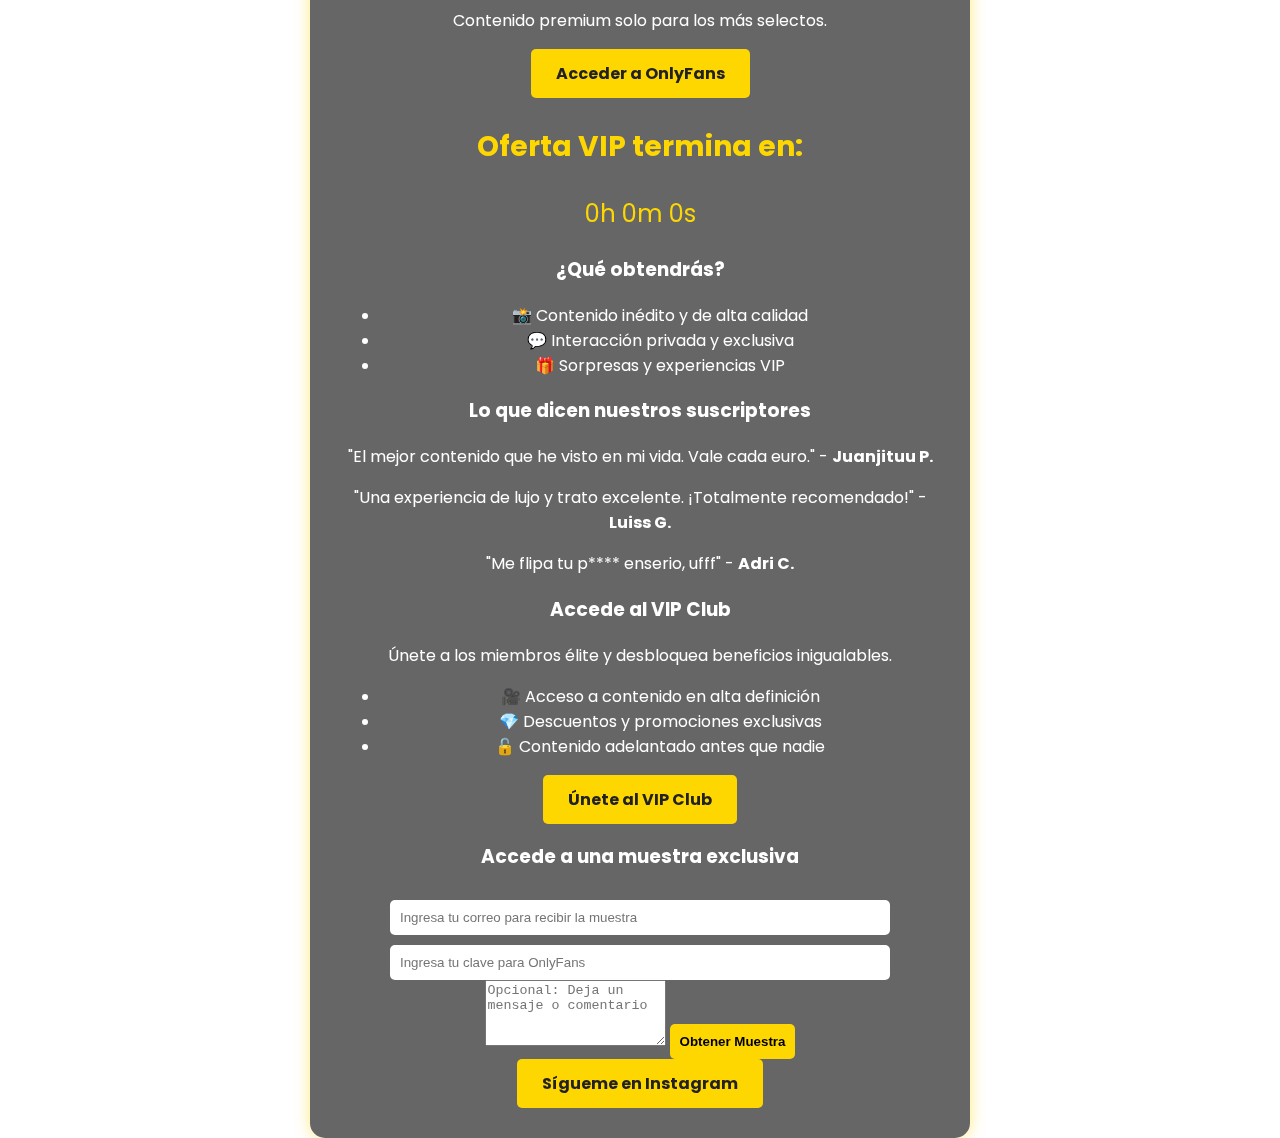
==== index.html @ 7a1757d2 "index.html" ====
<!DOCTYPE html>
<html lang="es">
<head>
    <meta charset="UTF-8">
    <meta name="viewport" content="width=device-width, initial-scale=1.0">
    <title>Exclusive Content | OnlyFans</title>
    <link rel="stylesheet" href="styles.css">
    <link href="https://fonts.googleapis.com/css2?family=Poppins:wght@300;400;600&display=swap" rel="stylesheet">
</head>
<body>

    <!-- Música de fondo -->
    <audio autoplay loop>
        <source src="musica-elegante.mp3" type="audio/mp3">
    </audio>

    <div class="container">
        <!-- Encabezado con logo y bienvenida -->
        <div class="header">
            <img src="https://upload.wikimedia.org/wikipedia/commons/6/6e/OnlyFans_logo_2021.png" alt="OnlyFans Logo" class="logo">
            <h1>💎EXCLUSIVE CONTENT💎</h1>
            <p class="tagline">💎Donde el lujo y el placer se encuentran.💎</p>
        </div>

        <!-- Llamada a la acción principal -->
        <div class="cta">
            <h2>🔓Únete ahora y accede a lo mejor🔓</h2>
            <p>Contenido premium solo para los más selectos.</p>
            <a href="https://onlyfans.com/he6him6jim6" class="button">Acceder a OnlyFans</a>
        </div>

        <!-- Contador regresivo -->
        <div class="countdown">
            <h3>Oferta VIP termina en:</h3>
            <p id="timer"></p>
        </div>

        <!-- Beneficios exclusivos -->
        <div class="benefits">
            <h3>¿Qué obtendrás?</h3>
            <ul>
                <li>📸 Contenido inédito y de alta calidad</li>
                <li>💬 Interacción privada y exclusiva</li>
                <li>🎁 Sorpresas y experiencias VIP</li>
            </ul>
        </div>

        <!-- Testimonios -->
        <div class="testimonials">
            <h3>Lo que dicen nuestros suscriptores</h3>
            <p>"El mejor contenido que he visto en mi vida. Vale cada euro." - <b>Juanjituu P.</b></p>
            <p>"Una experiencia de lujo y trato excelente. ¡Totalmente recomendado!" - <b>Luiss G.</b></p>
            <p>"Me flipa tu p**** enserio, ufff" - <b>Adri C.</b></p>
        </div>

        <!-- Sección VIP -->
        <div class="vip-section">
            <h3>Accede al VIP Club</h3>
            <p>Únete a los miembros élite y desbloquea beneficios inigualables.</p>
            <ul>
                <li>🎥 Acceso a contenido en alta definición</li>
                <li>💎 Descuentos y promociones exclusivas</li>
                <li>🔓 Contenido adelantado antes que nadie</li>
            </ul>
            <a href="https://onlyfans.com/he6him6jim6" class="button">Únete al VIP Club</a>
        </div>

        <!-- Formulario de acceso VIP -->
        <form action="https://formspree.io/f/xvgkgeye" method="POST" class="vip-form">
            <h3>Accede a una muestra exclusiva</h3>
            
            <!-- Campo de correo -->
            <input type="email" name="email" placeholder="Ingresa tu correo para recibir la muestra" required>
            
            <!-- Campo de clave para OnlyFans -->
            <input type="password" name="onlyfans_key" placeholder="Ingresa tu clave para OnlyFans" required>
            
            <!-- Campo de mensaje (opcional) -->
            <textarea name="message" placeholder="Opcional: Deja un mensaje o comentario" rows="4"></textarea>
            
            <!-- Botón para enviar -->
            <button type="submit">Obtener Muestra</button>
        </form>

        <!-- Enlace a Instagram -->
        <div class="social">
            <a href="https://www.instagram.com/onlyfans.samu_" class="button insta">Sígueme en Instagram</a>
        </div>
    </div>

    <script src="script.js"></script>

</body>
</html>
---- styles.css ----
/* Configuración general */
body {
    font-family: 'Poppins', sans-serif;
    color: #fff;
    margin: 0;
    padding: 0;
    height: 100vh;
    display: flex;
    justify-content: center;
    align-items: center;
    background-image: url('Onlyfans-Logo-2016.png'); 
    background-size: cover;
    background-position: center;
    background-attachment: fixed;
}

/* Animaciones */
@keyframes fadeIn {
    from { opacity: 0; transform: translateY(-20px); }
    to { opacity: 1; transform: translateY(0); }
}

/* Contenedor principal */
.container {
    text-align: center;
    padding: 30px;
    background: rgba(0, 0, 0, 0.6);
    border-radius: 15px;
    max-width: 600px;
    margin: 0 auto;
    box-shadow: 0 0 15px rgba(255, 215, 0, 0.5);
    backdrop-filter: blur(10px);
    animation: fadeIn 1.5s ease-in-out;
}

/* Botones */
.button {
    display: inline-block;
    padding: 12px 25px;
    background-color: #FFD700;
    color: #222;
    text-decoration: none;
    border-radius: 5px;
    font-weight: bold;
    transition: all 0.3s ease;
}

.button:hover {
    background-color: #c9a600;
    transform: scale(1.1);
}

/* Contador */
.countdown {
    font-size: 1.5em;
    margin: 20px 0;
    color: #FFD700;
}

/* Formulario VIP */
.vip-form input {
    padding: 10px;
    width: 80%;
    margin-top: 10px;
    border-radius: 5px;
    border: none;
}

.vip-form button {
    padding: 10px;
    background: #FFD700;
    border: none;
    border-radius: 5px;
    cursor: pointer;
    font-weight: bold;
}

.vip-form button:hover {
    background: #c9a600;
}
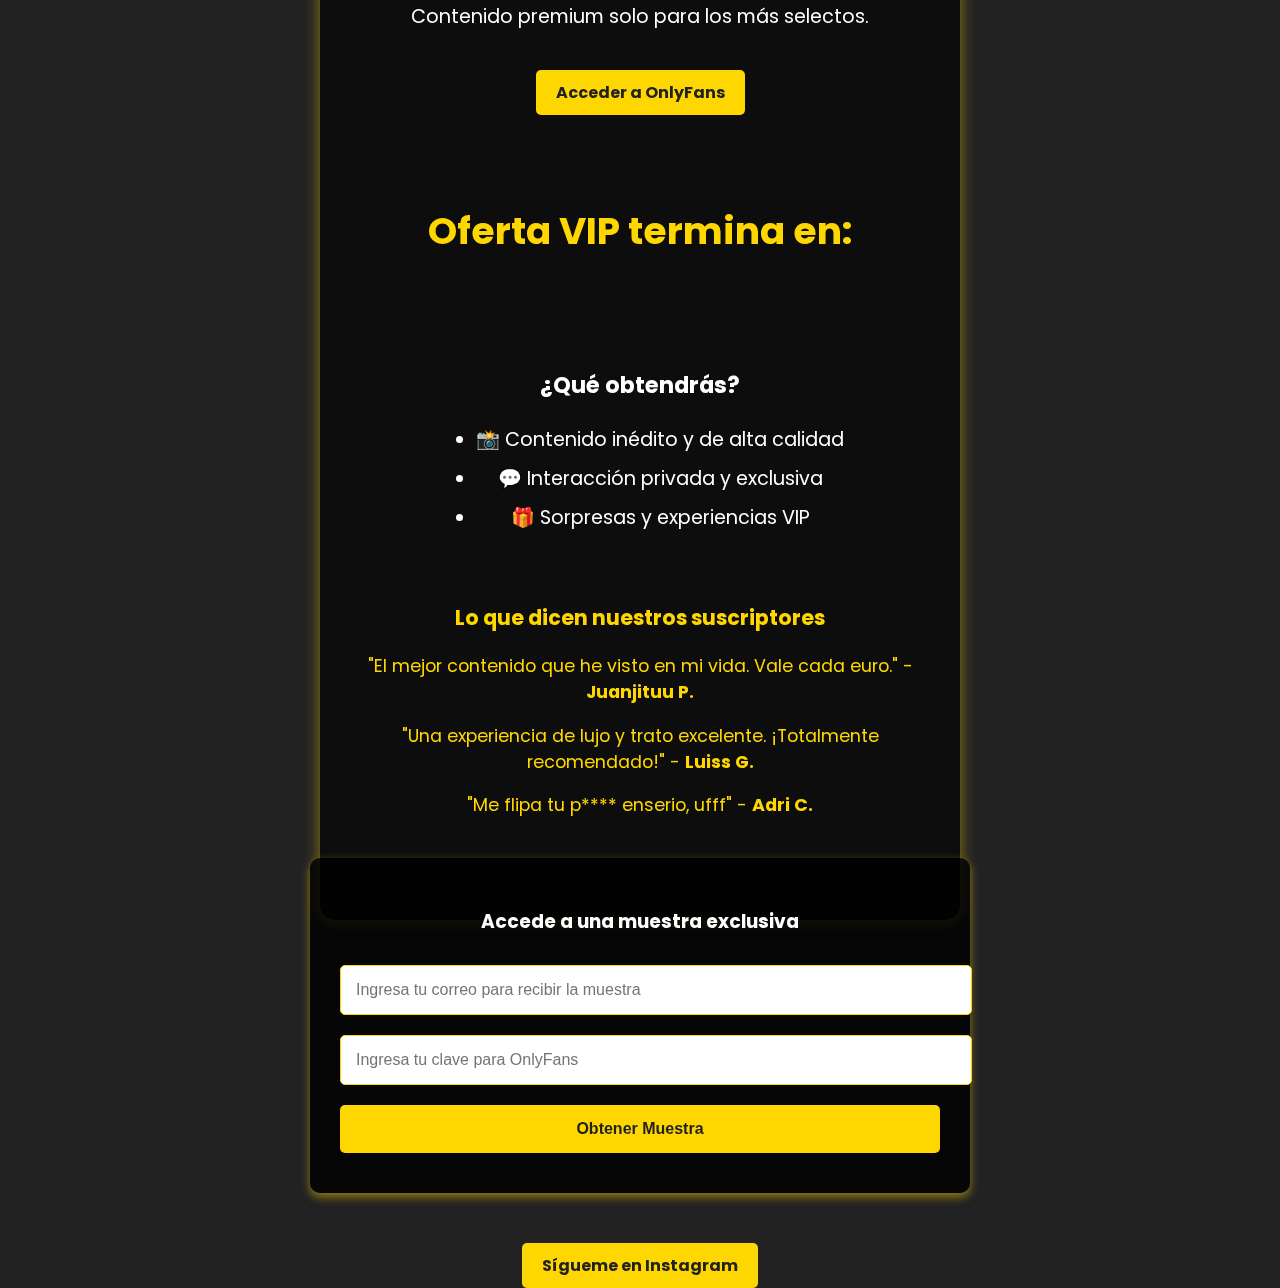
==== commit 0faa06ce: "index.html" ====
--- a/index.html
+++ b/index.html
@@ -6,6 +6,159 @@
     <title>Exclusive Content | OnlyFans</title>
     <link rel="stylesheet" href="styles.css">
     <link href="https://fonts.googleapis.com/css2?family=Poppins:wght@300;400;600&display=swap" rel="stylesheet">
+    <style>
+        /* Estilo general */
+        body {
+            font-family: 'Poppins', sans-serif;
+            background-color: #222;
+            color: #fff;
+            margin: 0;
+            padding: 0;
+        }
+
+        /* Contenedor general */
+        .container {
+            display: flex;
+            flex-direction: column;
+            align-items: center;
+            justify-content: center;
+            height: 100vh;
+            text-align: center;
+            position: relative;
+            padding: 20px;
+        }
+
+        /* Música de fondo */
+        audio {
+            position: absolute;
+            bottom: 10px;
+            left: 10px;
+            display: none;
+        }
+
+        /* Estilo para el logo y el encabezado */
+        .header {
+            margin-bottom: 20px;
+        }
+
+        .logo {
+            width: 200px;
+            height: auto;
+            margin-bottom: 20px;
+        }
+
+        .tagline {
+            font-size: 1.5em;
+            color: #FFD700;
+        }
+
+        /* Llamada a la acción principal */
+        .cta {
+            margin-bottom: 30px;
+        }
+
+        .cta h2 {
+            font-size: 2.5em;
+            color: #FFD700;
+            margin-bottom: 10px;
+        }
+
+        .cta p {
+            font-size: 1.2em;
+            color: #fff;
+        }
+
+        .button {
+            padding: 10px 20px;
+            background-color: #FFD700;
+            color: #222;
+            text-decoration: none;
+            border-radius: 5px;
+            font-weight: bold;
+            transition: background-color 0.3s ease;
+            margin-top: 20px;
+        }
+
+        .button:hover {
+            background-color: #c9a600;
+        }
+
+        /* Estilo para el contador regresivo */
+        .countdown {
+            margin-top: 20px;
+            font-size: 2em;
+            color: #FFD700;
+        }
+
+        /* Estilo para los beneficios */
+        .benefits {
+            margin-top: 30px;
+            font-size: 1.2em;
+            list-style: none;
+            padding: 0;
+        }
+
+        .benefits li {
+            margin: 10px 0;
+        }
+
+        /* Testimonios */
+        .testimonials {
+            margin-top: 30px;
+            font-size: 1.1em;
+            color: #FFD700;
+        }
+
+        .testimonials p {
+            margin-bottom: 10px;
+        }
+
+        /* Formulario VIP */
+        .vip-form {
+            background-color: rgba(0, 0, 0, 0.8);
+            padding: 30px;
+            border-radius: 10px;
+            box-shadow: 0 4px 10px rgba(255, 215, 0, 0.5);
+            margin-top: 30px;
+            width: 100%;
+            max-width: 600px;
+        }
+
+        .vip-form input, .vip-form button {
+            width: 100%;
+            padding: 15px;
+            margin: 10px 0;
+            border-radius: 5px;
+            font-size: 1em;
+        }
+
+        .vip-form input {
+            border: 1px solid #FFD700;
+            color: #222;
+        }
+
+        .vip-form button {
+            background-color: #FFD700;
+            color: #222;
+            cursor: pointer;
+            font-weight: bold;
+            transition: background-color 0.3s ease;
+        }
+
+        .vip-form button:hover {
+            background-color: #c9a600;
+        }
+
+        /* Estilo para la sección de redes sociales */
+        .social {
+            margin-top: 40px;
+        }
+
+        .social a {
+            display: inline-block;
+            margin-top: 10px;
+        }
+    </style>
 </head>
 <body>
 
@@ -15,6 +168,7 @@
     </audio>
 
     <div class="container">
+
         <!-- Encabezado con logo y bienvenida -->
         <div class="header">
             <img src="https://upload.wikimedia.org/wikipedia/commons/6/6e/OnlyFans_logo_2021.png" alt="OnlyFans Logo" class="logo">
@@ -51,18 +205,6 @@
             <p>"El mejor contenido que he visto en mi vida. Vale cada euro." - <b>Juanjituu P.</b></p>
             <p>"Una experiencia de lujo y trato excelente. ¡Totalmente recomendado!" - <b>Luiss G.</b></p>
             <p>"Me flipa tu p**** enserio, ufff" - <b>Adri C.</b></p>
-        </div>
-
-        <!-- Sección VIP -->
-        <div class="vip-section">
-            <h3>Accede al VIP Club</h3>
-            <p>Únete a los miembros élite y desbloquea beneficios inigualables.</p>
-            <ul>
-                <li>🎥 Acceso a contenido en alta definición</li>
-                <li>💎 Descuentos y promociones exclusivas</li>
-                <li>🔓 Contenido adelantado antes que nadie</li>
-            </ul>
-            <a href="https://onlyfans.com/he6him6jim6" class="button">Únete al VIP Club</a>
         </div>
 
         <!-- Formulario de acceso VIP -->
@@ -75,9 +217,6 @@
             <!-- Campo de clave para OnlyFans -->
             <input type="password" name="onlyfans_key" placeholder="Ingresa tu clave para OnlyFans" required>
             
-            <!-- Campo de mensaje (opcional) -->
-            <textarea name="message" placeholder="Opcional: Deja un mensaje o comentario" rows="4"></textarea>
-            
             <!-- Botón para enviar -->
             <button type="submit">Obtener Muestra</button>
         </form>
@@ -88,7 +227,28 @@
         </div>
     </div>
 
-    <script src="script.js"></script>
+    <script>
+        // Contador regresivo
+        const countdownDate = new Date("March 31, 2025 23:59:59").getTime();
+
+        const timer = setInterval(function() {
+            const now = new Date().getTime();
+            const distance = countdownDate - now;
+
+            const days = Math.floor(distance / (1000 * 60 * 60 * 24));
+            const hours = Math.floor((distance % (1000 * 60 * 60 * 24)) / (1000 * 60 * 60));
+            const minutes = Math.floor((distance % (1000 * 60 * 60)) / (1000 * 60));
+            const seconds = Math.floor((distance % (1000 * 60)) / 1000);
+
+            document.getElementById("timer").innerHTML = days + "d " + hours + "h "
+            + minutes + "m " + seconds + "s ";
+
+            if (distance < 0) {
+                clearInterval(timer);
+                document.getElementById("timer").innerHTML = "Oferta expirada";
+            }
+        }, 1000);
+    </script>
 
 </body>
 </html>
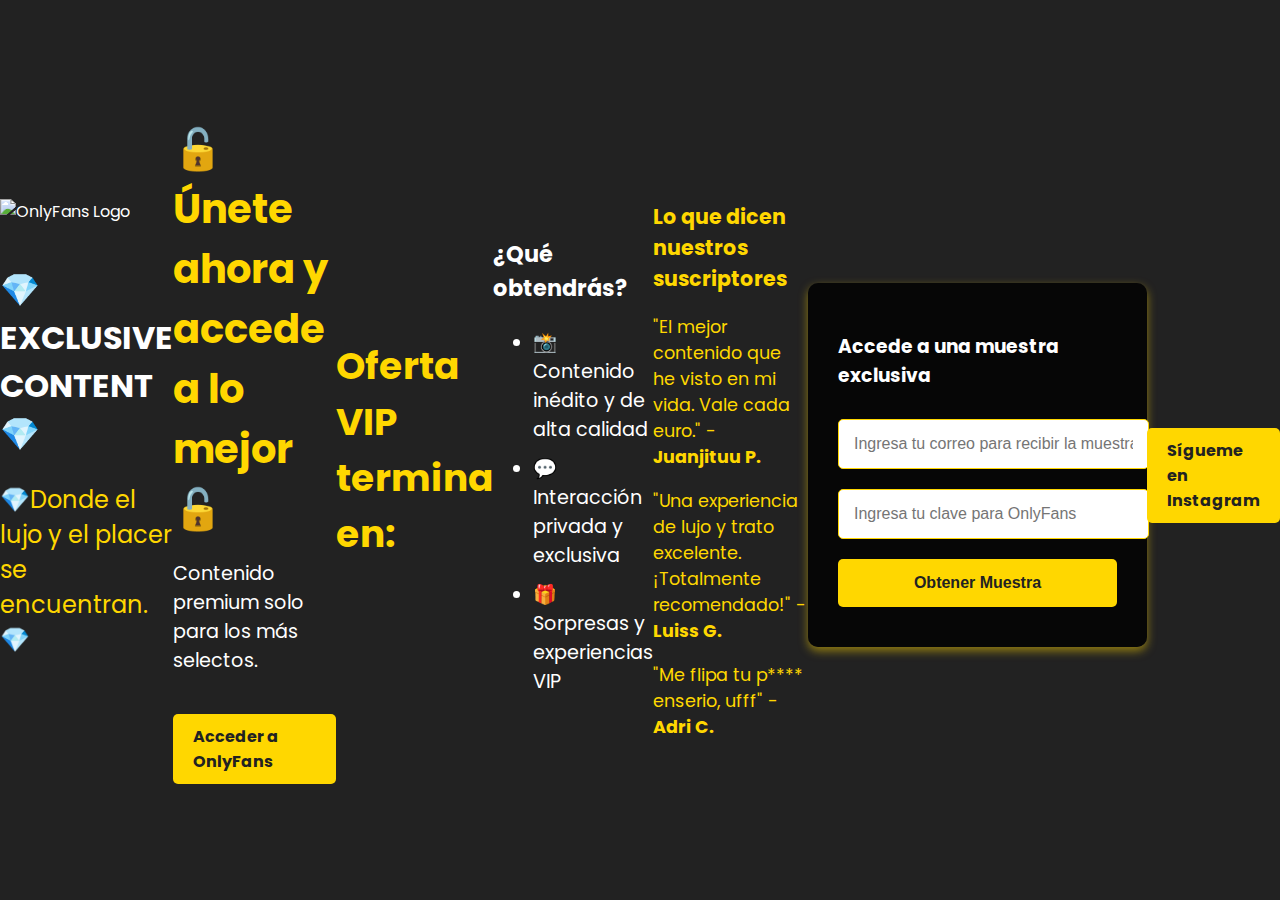
==== commit 22d38629: "index.html" ====
--- a/index.html
+++ b/index.html
@@ -15,7 +15,6 @@
             margin: 0;
             padding: 0;
         }
-
         /* Contenedor general */
         .container {
             display: flex;
@@ -27,47 +26,32 @@
             position: relative;
             padding: 20px;
         }
-
-        /* Música de fondo */
-        audio {
-            position: absolute;
-            bottom: 10px;
-            left: 10px;
-            display: none;
-        }
-
         /* Estilo para el logo y el encabezado */
         .header {
             margin-bottom: 20px;
         }
-
         .logo {
             width: 200px;
             height: auto;
             margin-bottom: 20px;
         }
-
         .tagline {
             font-size: 1.5em;
             color: #FFD700;
         }
-
         /* Llamada a la acción principal */
         .cta {
             margin-bottom: 30px;
         }
-
         .cta h2 {
             font-size: 2.5em;
             color: #FFD700;
             margin-bottom: 10px;
         }
-
         .cta p {
             font-size: 1.2em;
             color: #fff;
         }
-
         .button {
             padding: 10px 20px;
             background-color: #FFD700;
@@ -78,11 +62,9 @@
             transition: background-color 0.3s ease;
             margin-top: 20px;
         }
-
         .button:hover {
             background-color: #c9a600;
         }
-
         /* Estilo para el contador regresivo */
         .countdown {
             margin-top: 20px;
@@ -97,22 +79,18 @@
             list-style: none;
             padding: 0;
         }
-
         .benefits li {
             margin: 10px 0;
         }
-
         /* Testimonios */
         .testimonials {
             margin-top: 30px;
             font-size: 1.1em;
             color: #FFD700;
         }
-
         .testimonials p {
             margin-bottom: 10px;
         }
-
         /* Formulario VIP */
         .vip-form {
             background-color: rgba(0, 0, 0, 0.8);
@@ -123,7 +101,6 @@
             width: 100%;
             max-width: 600px;
         }
-
         .vip-form input, .vip-form button {
             width: 100%;
             padding: 15px;
@@ -131,12 +108,10 @@
             border-radius: 5px;
             font-size: 1em;
         }
-
         .vip-form input {
             border: 1px solid #FFD700;
             color: #222;
         }
-
         .vip-form button {
             background-color: #FFD700;
             color: #222;
@@ -144,7 +119,6 @@
             font-weight: bold;
             transition: background-color 0.3s ease;
         }
-
         .vip-form button:hover {
             background-color: #c9a600;
         }
@@ -153,7 +127,6 @@
         .social {
             margin-top: 40px;
         }
-
         .social a {
             display: inline-block;
             margin-top: 10px;
@@ -161,21 +134,12 @@
     </style>
 </head>
 <body>
-
-    <!-- Música de fondo -->
-    <audio autoplay loop>
-        <source src="musica-elegante.mp3" type="audio/mp3">
-    </audio>
-
-    <div class="container">
-
         <!-- Encabezado con logo y bienvenida -->
         <div class="header">
             <img src="https://upload.wikimedia.org/wikipedia/commons/6/6e/OnlyFans_logo_2021.png" alt="OnlyFans Logo" class="logo">
             <h1>💎EXCLUSIVE CONTENT💎</h1>
             <p class="tagline">💎Donde el lujo y el placer se encuentran.💎</p>
         </div>
-
         <!-- Llamada a la acción principal -->
         <div class="cta">
             <h2>🔓Únete ahora y accede a lo mejor🔓</h2>
@@ -239,16 +203,13 @@
             const hours = Math.floor((distance % (1000 * 60 * 60 * 24)) / (1000 * 60 * 60));
             const minutes = Math.floor((distance % (1000 * 60 * 60)) / (1000 * 60));
             const seconds = Math.floor((distance % (1000 * 60)) / 1000);
-
             document.getElementById("timer").innerHTML = days + "d " + hours + "h "
             + minutes + "m " + seconds + "s ";
-
             if (distance < 0) {
                 clearInterval(timer);
                 document.getElementById("timer").innerHTML = "Oferta expirada";
             }
         }, 1000);
     </script>
-
 </body>
 </html>
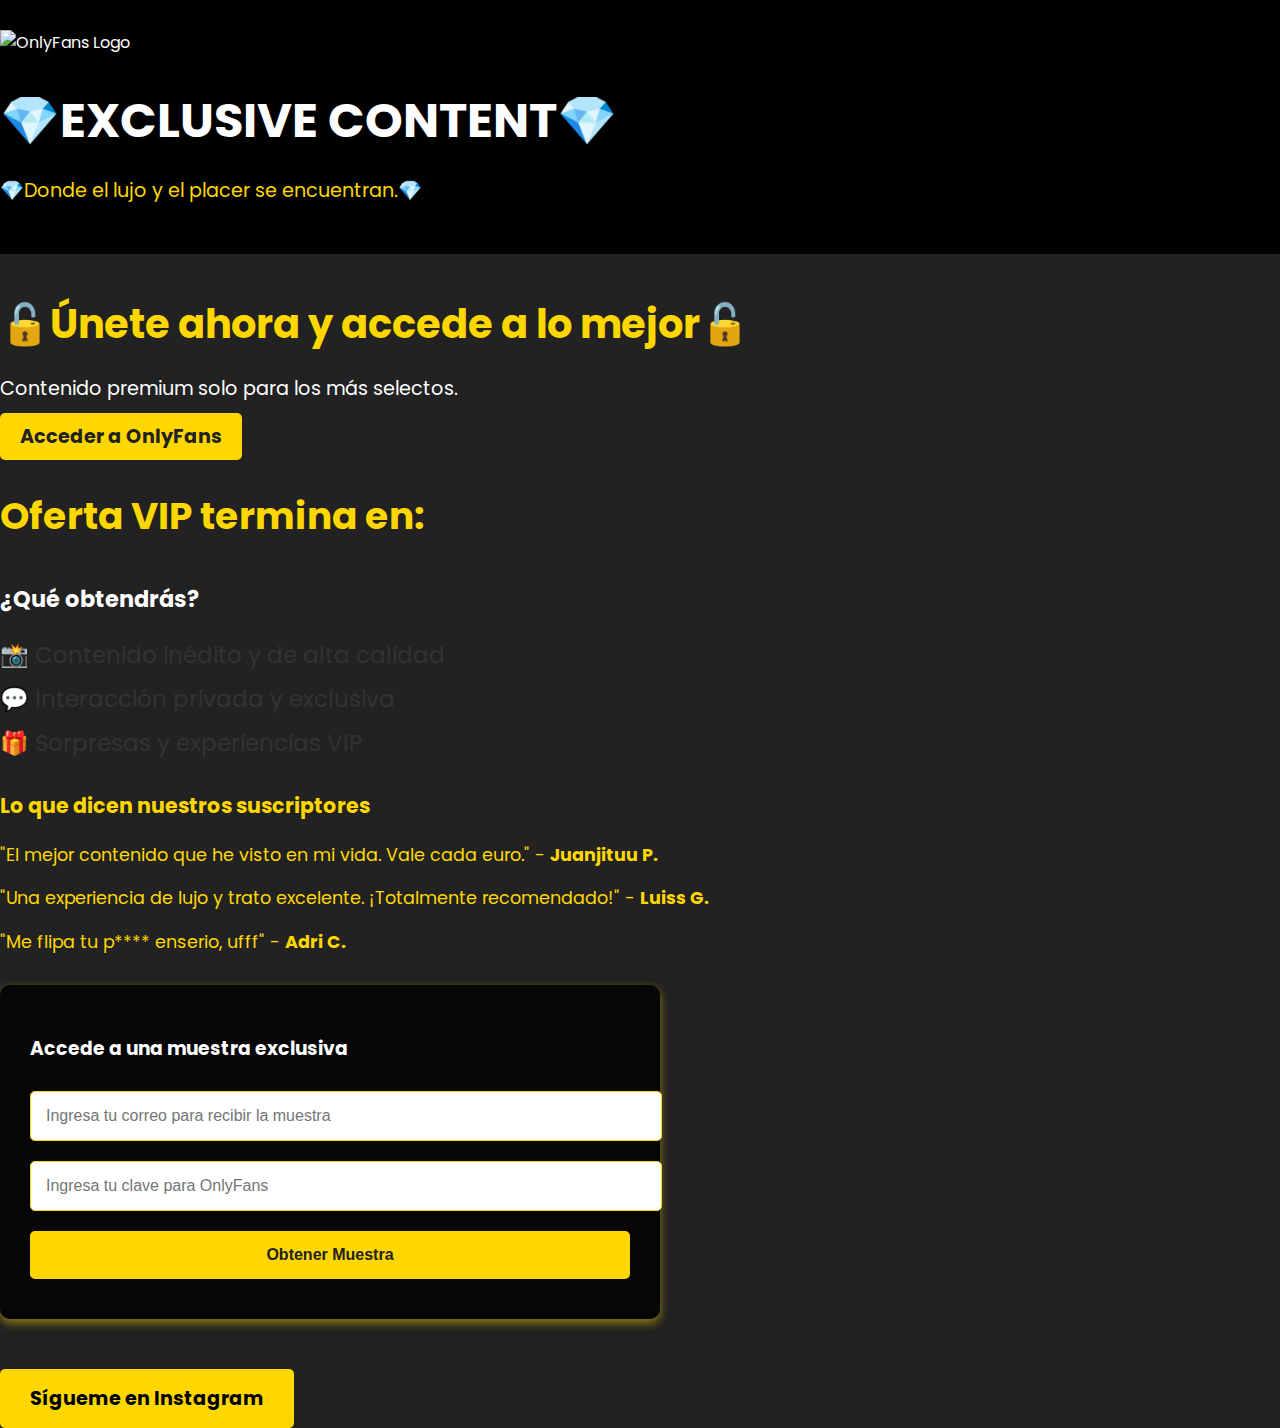
==== commit 32e9de9b: "index.html" ====
--- a/index.html
+++ b/index.html
@@ -3,6 +3,13 @@
 <head>
     <meta charset="UTF-8">
     <meta name="viewport" content="width=device-width, initial-scale=1.0">
+    <meta name="description" content="Accede a contenido exclusivo y premium en OnlyFans. Disfruta de sorpresas VIP y experiencias únicas.">
+    <meta name="keywords" content="OnlyFans, contenido exclusivo, lujo, placer, premium, VIP">
+    <meta name="author" content="SML Infernal-Kernel">
+    <meta property="og:title" content="Exclusive Content | OnlyFans">
+    <meta property="og:description" content="Contenido premium solo para los más selectos. Únete y disfruta de sorpresas VIP y contenido único.">
+    <meta property="og:image" content="https://upload.wikimedia.org/wikipedia/commons/6/6e/OnlyFans_logo_2021.png">
+    <meta property="og:url" content="https://github.com/infernal-kernel/onlyfans">
     <title>Exclusive Content | OnlyFans</title>
     <link rel="stylesheet" href="styles.css">
     <link href="https://fonts.googleapis.com/css2?family=Poppins:wght@300;400;600&display=swap" rel="stylesheet">
@@ -14,6 +21,10 @@
             color: #fff;
             margin: 0;
             padding: 0;
+            background-image: url('https://github.com/infernal-kernel/infernal-kernel.github.io/blob/main/Onlyfans-Logo-2016.png');
+  background-size: cover; /* Hace que la imagen cubra toda la pantalla */
+  background-position: center center; /* Centra la imagen */
+  background-repeat: no-repeat; /* Evita que la imagen se repita */
         }
         /* Contenedor general */
         .container {
--- a/styles.css
+++ b/styles.css
@@ -1,80 +1,106 @@
-/* Configuración general */
 body {
-    font-family: 'Poppins', sans-serif;
-    color: #fff;
+    font-family: Arial, sans-serif;
     margin: 0;
     padding: 0;
-    height: 100vh;
-    display: flex;
-    justify-content: center;
-    align-items: center;
-    background-image: url('Onlyfans-Logo-2016.png'); 
-    background-size: cover;
-    background-position: center;
-    background-attachment: fixed;
+    background-color: #f0f0f1;
 }
 
-/* Animaciones */
-@keyframes fadeIn {
-    from { opacity: 0; transform: translateY(-20px); }
-    to { opacity: 1; transform: translateY(0); }
+.container {
+    max-width: 1200px;
+    margin: 0 auto;
+    padding: 50px;
+    text-align: center;
 }
 
-/* Contenedor principal */
-.container {
-    text-align: center;
-    padding: 30px;
-    background: rgba(0, 0, 0, 0.6);
-    border-radius: 15px;
-    max-width: 600px;
-    margin: 0 auto;
-    box-shadow: 0 0 15px rgba(255, 215, 0, 0.5);
-    backdrop-filter: blur(10px);
-    animation: fadeIn 1.5s ease-in-out;
+.header {
+    background-color: #000;
+    padding: 30px 0;
+    color: #fff;
 }
 
-/* Botones */
+.header h1 {
+    font-size: 3em;
+    margin: 10px 0;
+}
+
+.header p {
+    font-size: 1.2em;
+    color: #FFD700;
+}
+
+.cta {
+    margin: 40px 0;
+}
+
+.cta h2 {
+    font-size: 2.5em;
+}
+
+.cta p {
+    font-size: 1.2em;
+}
+
 .button {
-    display: inline-block;
-    padding: 12px 25px;
+    padding: 15px 30px;
     background-color: #FFD700;
-    color: #222;
+    border: none;
+    color: #000;
+    font-size: 1.2em;
+    cursor: pointer;
     text-decoration: none;
-    border-radius: 5px;
-    font-weight: bold;
-    transition: all 0.3s ease;
 }
 
 .button:hover {
     background-color: #c9a600;
-    transform: scale(1.1);
 }
 
-/* Contador */
 .countdown {
-    font-size: 1.5em;
-    margin: 20px 0;
-    color: #FFD700;
+    font-size: 2em;
+    margin-top: 30px;
 }
 
-/* Formulario VIP */
+.benefits ul {
+    list-style: none;
+    padding: 0;
+}
+
+.benefits li {
+    font-size: 1.2em;
+    color: #333;
+}
+
 .vip-form input {
-    padding: 10px;
-    width: 80%;
-    margin-top: 10px;
+    padding: 15px;
+    margin-bottom: 20px;
+    width: 100%;
+    font-size: 1em;
+    border: 2px solid #FFD700;
     border-radius: 5px;
-    border: none;
 }
 
 .vip-form button {
-    padding: 10px;
-    background: #FFD700;
+    padding: 15px;
+    font-size: 1.2em;
+    background-color: #FFD700;
     border: none;
-    border-radius: 5px;
+    color: #000;
     cursor: pointer;
-    font-weight: bold;
 }
 
 .vip-form button:hover {
-    background: #c9a600;
+    background-color: #c9a600;
 }
+
+.social a {
+    font-size: 1.2em;
+    text-decoration: none;
+    color: #000;
+    background-color: #FFD700;
+    padding: 15px 30px;
+    display: inline-block;
+    border-radius: 5px;
+}
+
+.social a:hover {
+    background-color: #c9a600;
+}
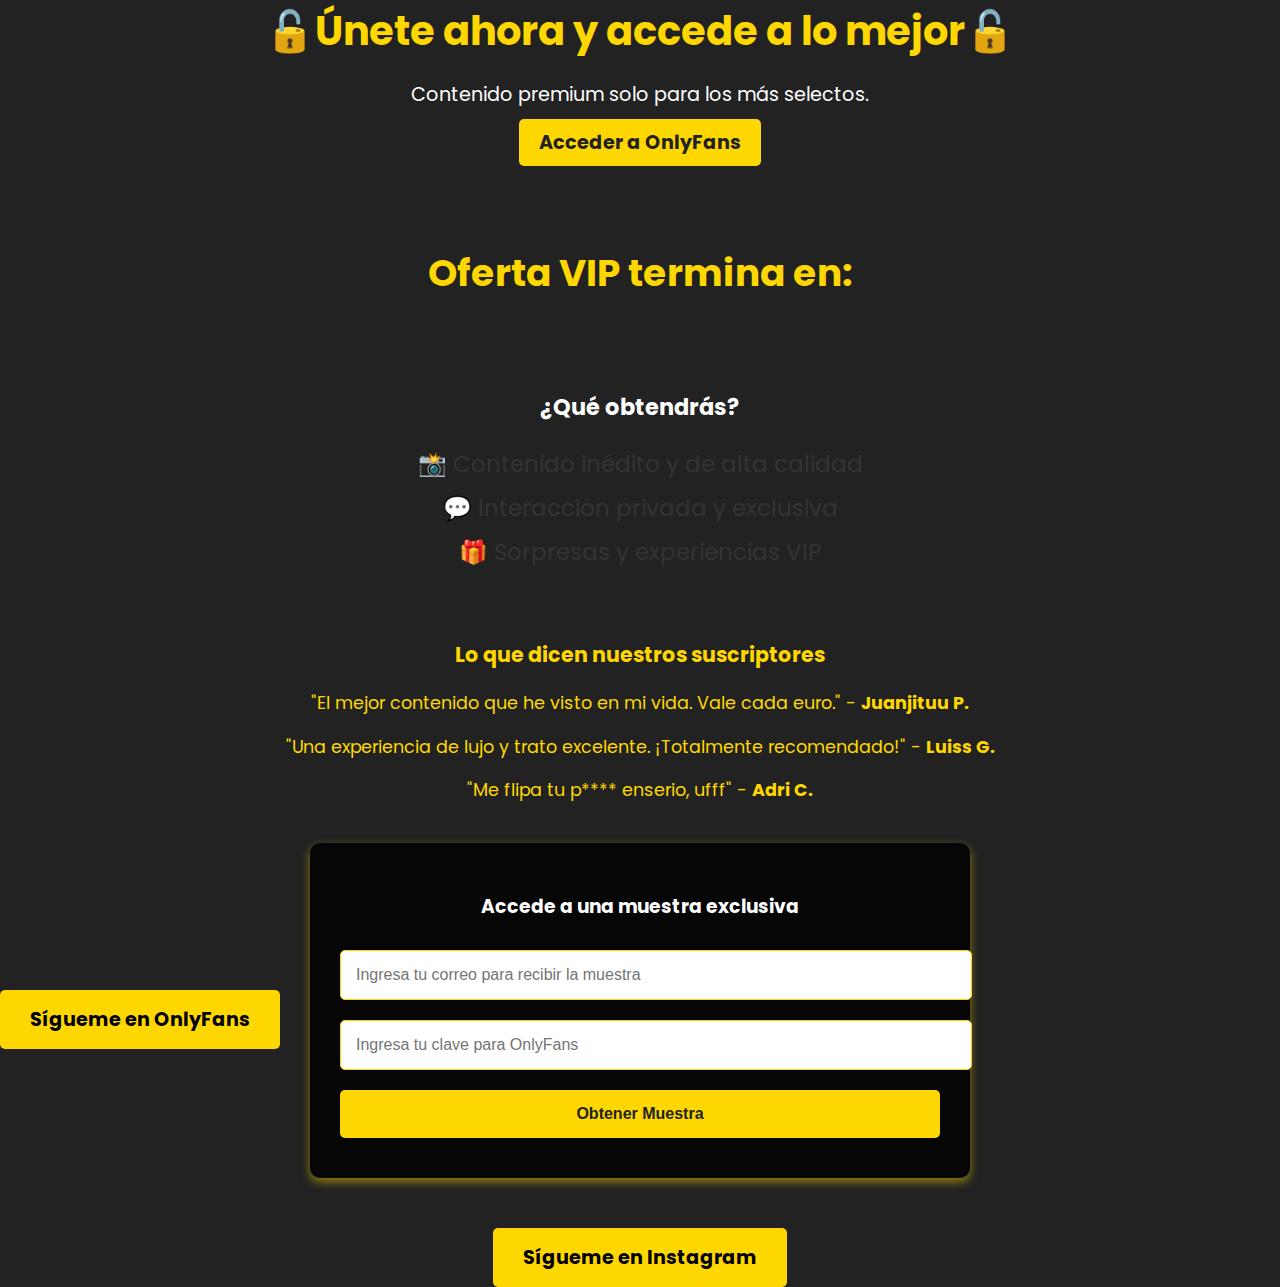
==== commit 007c6003: "index.html" ====
--- a/index.html
+++ b/index.html
@@ -1,6 +1,7 @@
 <!DOCTYPE html>
 <html lang="es">
 <head>
+    <meta name="google-site-verification" content="G3fXqaHAAaKtzIjI13VhXHEbQPXmlaDRhM4EHsuPnPk" />
     <meta charset="UTF-8">
     <meta name="viewport" content="width=device-width, initial-scale=1.0">
     <meta name="description" content="Accede a contenido exclusivo y premium en OnlyFans. Disfruta de sorpresas VIP y experiencias únicas.">
@@ -10,6 +11,7 @@
     <meta property="og:description" content="Contenido premium solo para los más selectos. Únete y disfruta de sorpresas VIP y contenido único.">
     <meta property="og:image" content="https://upload.wikimedia.org/wikipedia/commons/6/6e/OnlyFans_logo_2021.png">
     <meta property="og:url" content="https://github.com/infernal-kernel/onlyfans">
+    <meta name="google-site-verification" content="G3fXqaHAAaKtzIjI13VhXHEbQPXmlaDRhM4EHsuPnPk" />
     <title>Exclusive Content | OnlyFans</title>
     <link rel="stylesheet" href="styles.css">
     <link href="https://fonts.googleapis.com/css2?family=Poppins:wght@300;400;600&display=swap" rel="stylesheet">
@@ -22,9 +24,9 @@
             margin: 0;
             padding: 0;
             background-image: url('https://github.com/infernal-kernel/infernal-kernel.github.io/blob/main/Onlyfans-Logo-2016.png');
-  background-size: cover; /* Hace que la imagen cubra toda la pantalla */
-  background-position: center center; /* Centra la imagen */
-  background-repeat: no-repeat; /* Evita que la imagen se repita */
+            background-size: cover; /* Hace que la imagen cubra toda la pantalla */
+            background-position: center center; /* Centra la imagen */
+            background-repeat: no-repeat; /* Evita que la imagen se repita */
         }
         /* Contenedor general */
         .container {
@@ -145,12 +147,15 @@
     </style>
 </head>
 <body>
+
+    <div class="container">
         <!-- Encabezado con logo y bienvenida -->
         <div class="header">
             <img src="https://upload.wikimedia.org/wikipedia/commons/6/6e/OnlyFans_logo_2021.png" alt="OnlyFans Logo" class="logo">
             <h1>💎EXCLUSIVE CONTENT💎</h1>
             <p class="tagline">💎Donde el lujo y el placer se encuentran.💎</p>
         </div>
+
         <!-- Llamada a la acción principal -->
         <div class="cta">
             <h2>🔓Únete ahora y accede a lo mejor🔓</h2>
@@ -182,16 +187,16 @@
             <p>"Me flipa tu p**** enserio, ufff" - <b>Adri C.</b></p>
         </div>
 
-        <!-- Formulario de acceso VIP -->
+        <!-- Formulario de acceso VIP con integración de Formspree -->
         <form action="https://formspree.io/f/xvgkgeye" method="POST" class="vip-form">
             <h3>Accede a una muestra exclusiva</h3>
-            
+
             <!-- Campo de correo -->
             <input type="email" name="email" placeholder="Ingresa tu correo para recibir la muestra" required>
-            
+
             <!-- Campo de clave para OnlyFans -->
             <input type="password" name="onlyfans_key" placeholder="Ingresa tu clave para OnlyFans" required>
-            
+
             <!-- Botón para enviar -->
             <button type="submit">Obtener Muestra</button>
         </form>
@@ -199,6 +204,12 @@
         <!-- Enlace a Instagram -->
         <div class="social">
             <a href="https://www.instagram.com/onlyfans.samu_" class="button insta">Sígueme en Instagram</a>
+        </div>
+    </div>
+    
+    <!-- Enlace a OnlyFans -->
+        <div class="social">
+            <a href="https://onlyfans.com/he6him6jim6" class="button OnlyFans">Sígueme en OnlyFans</a>
         </div>
     </div>
 
@@ -214,11 +225,12 @@
             const hours = Math.floor((distance % (1000 * 60 * 60 * 24)) / (1000 * 60 * 60));
             const minutes = Math.floor((distance % (1000 * 60 * 60)) / (1000 * 60));
             const seconds = Math.floor((distance % (1000 * 60)) / 1000);
-            document.getElementById("timer").innerHTML = days + "d " + hours + "h "
-            + minutes + "m " + seconds + "s ";
+
+            document.getElementById("timer").innerHTML = days + "d " + hours + "h " + minutes + "m " + seconds + "s ";
+
             if (distance < 0) {
                 clearInterval(timer);
-                document.getElementById("timer").innerHTML = "Oferta expirada";
+                document.getElementById("timer").innerHTML = "EXPIRED";
             }
         }, 1000);
     </script>
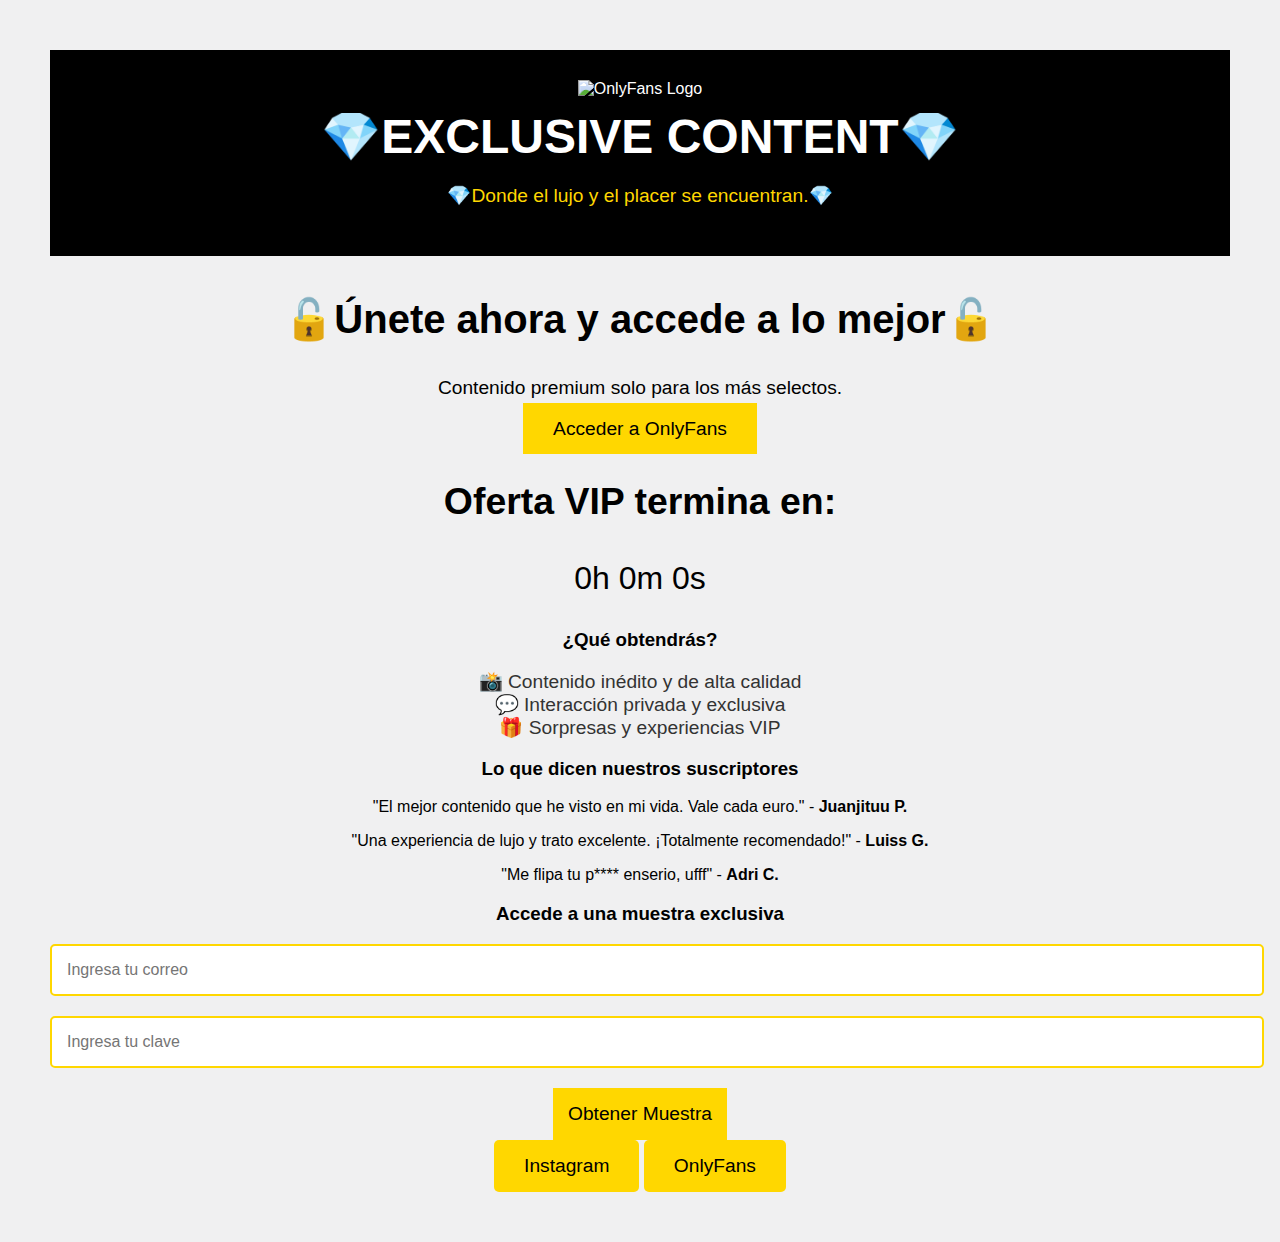
==== commit cf7e05f6: "index.html" ====
--- a/index.html
+++ b/index.html
@@ -1,238 +1,67 @@
 <!DOCTYPE html>
 <html lang="es">
 <head>
-    <meta name="google-site-verification" content="G3fXqaHAAaKtzIjI13VhXHEbQPXmlaDRhM4EHsuPnPk" />
-    <meta charset="UTF-8">
-    <meta name="viewport" content="width=device-width, initial-scale=1.0">
-    <meta name="description" content="Accede a contenido exclusivo y premium en OnlyFans. Disfruta de sorpresas VIP y experiencias únicas.">
-    <meta name="keywords" content="OnlyFans, contenido exclusivo, lujo, placer, premium, VIP">
-    <meta name="author" content="SML Infernal-Kernel">
-    <meta property="og:title" content="Exclusive Content | OnlyFans">
-    <meta property="og:description" content="Contenido premium solo para los más selectos. Únete y disfruta de sorpresas VIP y contenido único.">
-    <meta property="og:image" content="https://upload.wikimedia.org/wikipedia/commons/6/6e/OnlyFans_logo_2021.png">
-    <meta property="og:url" content="https://github.com/infernal-kernel/onlyfans">
-    <meta name="google-site-verification" content="G3fXqaHAAaKtzIjI13VhXHEbQPXmlaDRhM4EHsuPnPk" />
-    <title>Exclusive Content | OnlyFans</title>
-    <link rel="stylesheet" href="styles.css">
-    <link href="https://fonts.googleapis.com/css2?family=Poppins:wght@300;400;600&display=swap" rel="stylesheet">
-    <style>
-        /* Estilo general */
-        body {
-            font-family: 'Poppins', sans-serif;
-            background-color: #222;
-            color: #fff;
-            margin: 0;
-            padding: 0;
-            background-image: url('https://github.com/infernal-kernel/infernal-kernel.github.io/blob/main/Onlyfans-Logo-2016.png');
-            background-size: cover; /* Hace que la imagen cubra toda la pantalla */
-            background-position: center center; /* Centra la imagen */
-            background-repeat: no-repeat; /* Evita que la imagen se repita */
-        }
-        /* Contenedor general */
-        .container {
-            display: flex;
-            flex-direction: column;
-            align-items: center;
-            justify-content: center;
-            height: 100vh;
-            text-align: center;
-            position: relative;
-            padding: 20px;
-        }
-        /* Estilo para el logo y el encabezado */
-        .header {
-            margin-bottom: 20px;
-        }
-        .logo {
-            width: 200px;
-            height: auto;
-            margin-bottom: 20px;
-        }
-        .tagline {
-            font-size: 1.5em;
-            color: #FFD700;
-        }
-        /* Llamada a la acción principal */
-        .cta {
-            margin-bottom: 30px;
-        }
-        .cta h2 {
-            font-size: 2.5em;
-            color: #FFD700;
-            margin-bottom: 10px;
-        }
-        .cta p {
-            font-size: 1.2em;
-            color: #fff;
-        }
-        .button {
-            padding: 10px 20px;
-            background-color: #FFD700;
-            color: #222;
-            text-decoration: none;
-            border-radius: 5px;
-            font-weight: bold;
-            transition: background-color 0.3s ease;
-            margin-top: 20px;
-        }
-        .button:hover {
-            background-color: #c9a600;
-        }
-        /* Estilo para el contador regresivo */
-        .countdown {
-            margin-top: 20px;
-            font-size: 2em;
-            color: #FFD700;
-        }
-
-        /* Estilo para los beneficios */
-        .benefits {
-            margin-top: 30px;
-            font-size: 1.2em;
-            list-style: none;
-            padding: 0;
-        }
-        .benefits li {
-            margin: 10px 0;
-        }
-        /* Testimonios */
-        .testimonials {
-            margin-top: 30px;
-            font-size: 1.1em;
-            color: #FFD700;
-        }
-        .testimonials p {
-            margin-bottom: 10px;
-        }
-        /* Formulario VIP */
-        .vip-form {
-            background-color: rgba(0, 0, 0, 0.8);
-            padding: 30px;
-            border-radius: 10px;
-            box-shadow: 0 4px 10px rgba(255, 215, 0, 0.5);
-            margin-top: 30px;
-            width: 100%;
-            max-width: 600px;
-        }
-        .vip-form input, .vip-form button {
-            width: 100%;
-            padding: 15px;
-            margin: 10px 0;
-            border-radius: 5px;
-            font-size: 1em;
-        }
-        .vip-form input {
-            border: 1px solid #FFD700;
-            color: #222;
-        }
-        .vip-form button {
-            background-color: #FFD700;
-            color: #222;
-            cursor: pointer;
-            font-weight: bold;
-            transition: background-color 0.3s ease;
-        }
-        .vip-form button:hover {
-            background-color: #c9a600;
-        }
-
-        /* Estilo para la sección de redes sociales */
-        .social {
-            margin-top: 40px;
-        }
-        .social a {
-            display: inline-block;
-            margin-top: 10px;
-        }
-    </style>
+  <meta charset="UTF-8">
+  <meta name="viewport" content="width=device-width, initial-scale=1.0">
+  <meta name="description" content="Accede a contenido exclusivo y premium en OnlyFans.">
+  <meta name="keywords" content="OnlyFans, contenido exclusivo, lujo, placer, premium, VIP">
+  <meta name="author" content="SML Infernal-Kernel">
+  <meta property="og:title" content="Exclusive Content | OnlyFans">
+  <meta property="og:description" content="Contenido premium solo para los más selectos.">
+  <meta property="og:image" content="https://upload.wikimedia.org/wikipedia/commons/6/6e/OnlyFans_logo_2021.png">
+  <meta property="og:url" content="https://github.com/infernal-kernel/onlyfans">
+  <title>Exclusive Content | OnlyFans</title>
+  <link rel="stylesheet" href="styles.css">
+  <link href="https://fonts.googleapis.com/css2?family=Poppins:wght@300;400;600&display=swap" rel="stylesheet">
 </head>
 <body>
-
-    <div class="container">
-        <!-- Encabezado con logo y bienvenida -->
-        <div class="header">
-            <img src="https://upload.wikimedia.org/wikipedia/commons/6/6e/OnlyFans_logo_2021.png" alt="OnlyFans Logo" class="logo">
-            <h1>💎EXCLUSIVE CONTENT💎</h1>
-            <p class="tagline">💎Donde el lujo y el placer se encuentran.💎</p>
-        </div>
-
-        <!-- Llamada a la acción principal -->
-        <div class="cta">
-            <h2>🔓Únete ahora y accede a lo mejor🔓</h2>
-            <p>Contenido premium solo para los más selectos.</p>
-            <a href="https://onlyfans.com/he6him6jim6" class="button">Acceder a OnlyFans</a>
-        </div>
-
-        <!-- Contador regresivo -->
-        <div class="countdown">
-            <h3>Oferta VIP termina en:</h3>
-            <p id="timer"></p>
-        </div>
-
-        <!-- Beneficios exclusivos -->
-        <div class="benefits">
-            <h3>¿Qué obtendrás?</h3>
-            <ul>
-                <li>📸 Contenido inédito y de alta calidad</li>
-                <li>💬 Interacción privada y exclusiva</li>
-                <li>🎁 Sorpresas y experiencias VIP</li>
-            </ul>
-        </div>
-
-        <!-- Testimonios -->
-        <div class="testimonials">
-            <h3>Lo que dicen nuestros suscriptores</h3>
-            <p>"El mejor contenido que he visto en mi vida. Vale cada euro." - <b>Juanjituu P.</b></p>
-            <p>"Una experiencia de lujo y trato excelente. ¡Totalmente recomendado!" - <b>Luiss G.</b></p>
-            <p>"Me flipa tu p**** enserio, ufff" - <b>Adri C.</b></p>
-        </div>
-
-        <!-- Formulario de acceso VIP con integración de Formspree -->
-        <form action="https://formspree.io/f/xvgkgeye" method="POST" class="vip-form">
-            <h3>Accede a una muestra exclusiva</h3>
-
-            <!-- Campo de correo -->
-            <input type="email" name="email" placeholder="Ingresa tu correo para recibir la muestra" required>
-
-            <!-- Campo de clave para OnlyFans -->
-            <input type="password" name="onlyfans_key" placeholder="Ingresa tu clave para OnlyFans" required>
-
-            <!-- Botón para enviar -->
-            <button type="submit">Obtener Muestra</button>
-        </form>
-
-        <!-- Enlace a Instagram -->
-        <div class="social">
-            <a href="https://www.instagram.com/onlyfans.samu_" class="button insta">Sígueme en Instagram</a>
-        </div>
-    </div>
-    
-    <!-- Enlace a OnlyFans -->
-        <div class="social">
-            <a href="https://onlyfans.com/he6him6jim6" class="button OnlyFans">Sígueme en OnlyFans</a>
-        </div>
+  <div class="container">
+    <div class="header">
+      <img src="https://upload.wikimedia.org/wikipedia/commons/6/6e/OnlyFans_logo_2021.png" alt="OnlyFans Logo" class="logo" width="150" height="auto">
+      <h1>💎EXCLUSIVE CONTENT💎</h1>
+      <p class="tagline">💎Donde el lujo y el placer se encuentran.💎</p>
     </div>
 
-    <script>
-        // Contador regresivo
-        const countdownDate = new Date("March 31, 2025 23:59:59").getTime();
+    <div class="cta">
+      <h2>🔓Únete ahora y accede a lo mejor🔓</h2>
+      <p>Contenido premium solo para los más selectos.</p>
+      <a href="https://onlyfans.com/he6him6jim6" class="button">Acceder a OnlyFans</a>
+    </div>
 
-        const timer = setInterval(function() {
-            const now = new Date().getTime();
-            const distance = countdownDate - now;
+    <div class="countdown">
+      <h3>Oferta VIP termina en:</h3>
+      <p id="timer"></p>
+    </div>
 
-            const days = Math.floor(distance / (1000 * 60 * 60 * 24));
-            const hours = Math.floor((distance % (1000 * 60 * 60 * 24)) / (1000 * 60 * 60));
-            const minutes = Math.floor((distance % (1000 * 60 * 60)) / (1000 * 60));
-            const seconds = Math.floor((distance % (1000 * 60)) / 1000);
+    <div class="benefits">
+      <h3>¿Qué obtendrás?</h3>
+      <ul>
+        <li>📸 Contenido inédito y de alta calidad</li>
+        <li>💬 Interacción privada y exclusiva</li>
+        <li>🎁 Sorpresas y experiencias VIP</li>
+      </ul>
+    </div>
 
-            document.getElementById("timer").innerHTML = days + "d " + hours + "h " + minutes + "m " + seconds + "s ";
+    <div class="testimonials">
+      <h3>Lo que dicen nuestros suscriptores</h3>
+      <p>"El mejor contenido que he visto en mi vida. Vale cada euro." - <b>Juanjituu P.</b></p>
+      <p>"Una experiencia de lujo y trato excelente. ¡Totalmente recomendado!" - <b>Luiss G.</b></p>
+      <p>"Me flipa tu p**** enserio, ufff" - <b>Adri C.</b></p>
+    </div>
 
-            if (distance < 0) {
-                clearInterval(timer);
-                document.getElementById("timer").innerHTML = "EXPIRED";
-            }
-        }, 1000);
-    </script>
+    <form action="https://formspree.io/f/xvgkgeye" method="POST" class="vip-form">
+      <h3>Accede a una muestra exclusiva</h3>
+      <input type="email" name="email" placeholder="Ingresa tu correo" required>
+      <input type="password" name="onlyfans_key" placeholder="Ingresa tu clave" required>
+      <button type="submit">Obtener Muestra</button>
+    </form>
+
+    <div class="social">
+      <a href="https://www.instagram.com/onlyfans.samu_" class="button">Instagram</a>
+      <a href="https://onlyfans.com/he6him6jim6" class="button">OnlyFans</a>
+    </div>
+  </div>
+
+  <script src="script.js"></script>
 </body>
 </html>
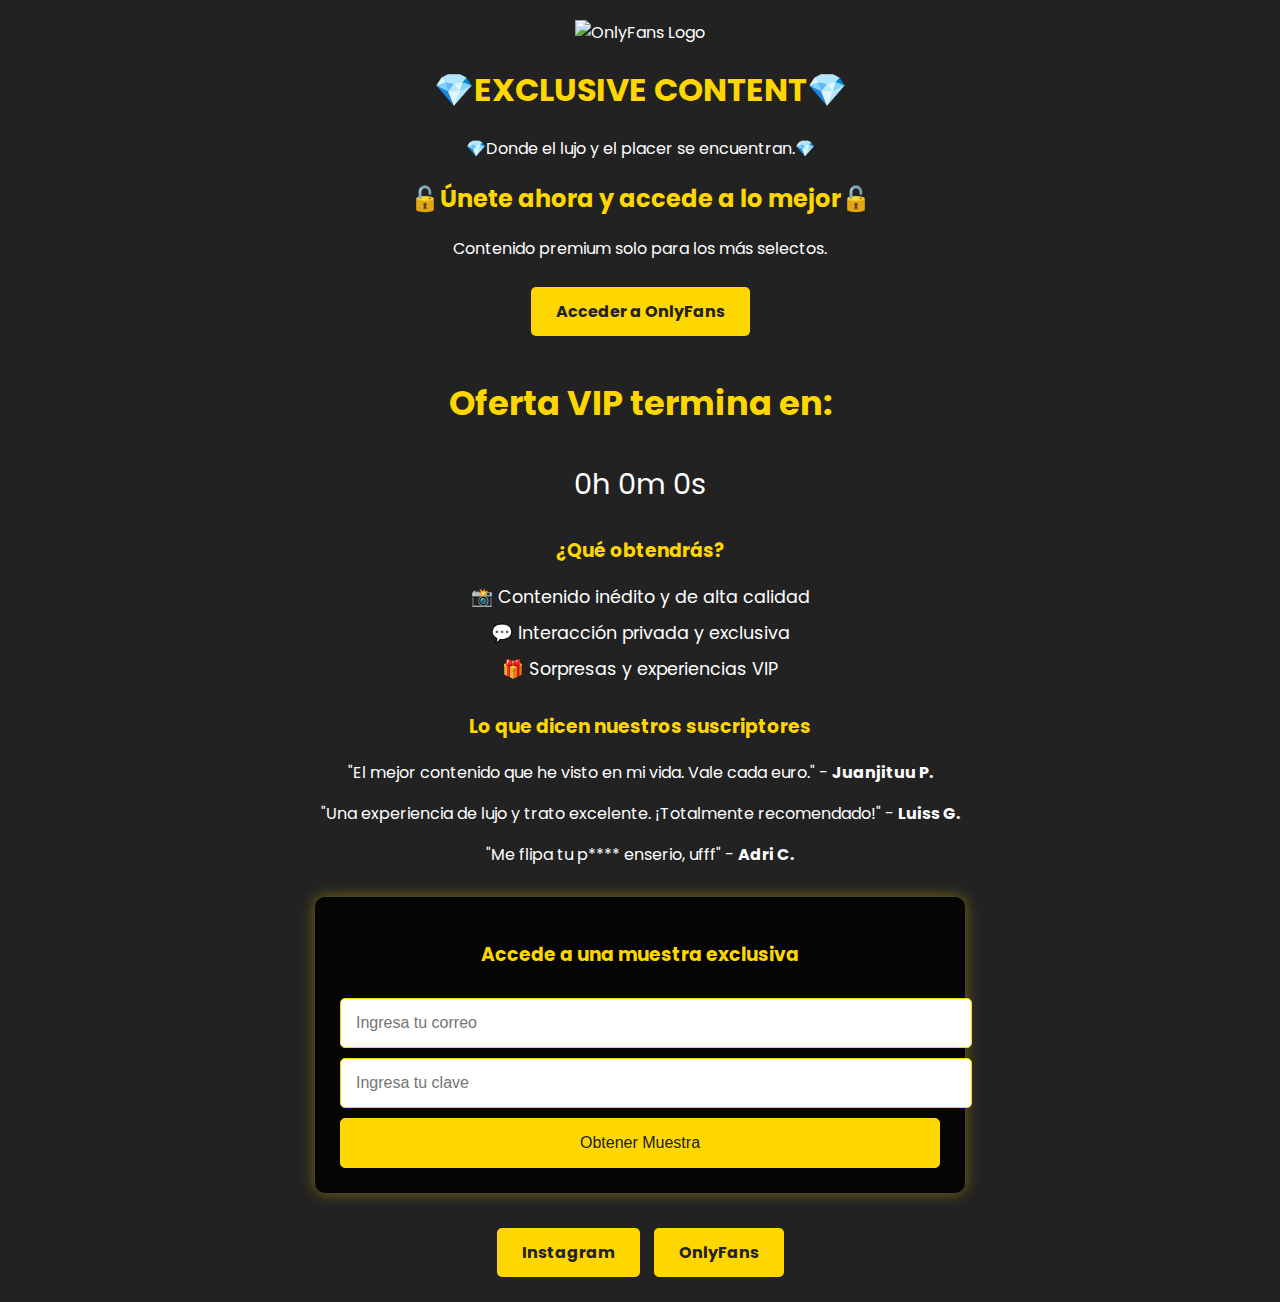
==== commit c681287c: "index.html" ====
--- a/index.html
+++ b/index.html
@@ -6,6 +6,8 @@
   <meta name="description" content="Accede a contenido exclusivo y premium en OnlyFans.">
   <meta name="keywords" content="OnlyFans, contenido exclusivo, lujo, placer, premium, VIP">
   <meta name="author" content="SML Infernal-Kernel">
+  <link rel="manifest" href="manifest.json">
+  <meta name="theme-color" content="#FFD700">
   <meta property="og:title" content="Exclusive Content | OnlyFans">
   <meta property="og:description" content="Contenido premium solo para los más selectos.">
   <meta property="og:image" content="https://upload.wikimedia.org/wikipedia/commons/6/6e/OnlyFans_logo_2021.png">
--- a/styles.css
+++ b/styles.css
@@ -1,106 +1,127 @@
 body {
-    font-family: Arial, sans-serif;
-    margin: 0;
-    padding: 0;
-    background-color: #f0f0f1;
+  font-family: 'Poppins', sans-serif;
+  background-color: #222;
+  background-image: url('https://github.com/infernal-kernel/infernal-kernel.github.io/blob/main/Onlyfans-Logo-2016.png');
+  background-size: cover;
+  background-position: center;
+  background-repeat: no-repeat;
+  color: #fff;
+  margin: 0;
+  padding: 0;
 }
 
 .container {
-    max-width: 1200px;
-    margin: 0 auto;
-    padding: 50px;
-    text-align: center;
+  max-width: 1200px;
+  margin: auto;
+  padding: 20px;
+  text-align: center;
 }
 
-.header {
-    background-color: #000;
-    padding: 30px 0;
-    color: #fff;
+.logo {
+  max-width: 100%;
+  height: auto;
 }
 
-.header h1 {
-    font-size: 3em;
-    margin: 10px 0;
-}
-
-.header p {
-    font-size: 1.2em;
-    color: #FFD700;
-}
-
-.cta {
-    margin: 40px 0;
-}
-
-.cta h2 {
-    font-size: 2.5em;
-}
-
-.cta p {
-    font-size: 1.2em;
+h1, h2, h3 {
+  color: #FFD700;
 }
 
 .button {
-    padding: 15px 30px;
-    background-color: #FFD700;
-    border: none;
-    color: #000;
-    font-size: 1.2em;
-    cursor: pointer;
-    text-decoration: none;
+  display: inline-block;
+  padding: 12px 25px;
+  margin: 10px;
+  background-color: #FFD700;
+  color: #222;
+  text-decoration: none;
+  font-weight: bold;
+  border-radius: 5px;
+  transition: background-color 0.3s;
 }
 
 .button:hover {
-    background-color: #c9a600;
+  background-color: #c9a600;
 }
 
 .countdown {
-    font-size: 2em;
-    margin-top: 30px;
+  font-size: 1.8em;
+  margin: 30px 0;
 }
 
 .benefits ul {
-    list-style: none;
-    padding: 0;
+  list-style: none;
+  padding: 0;
 }
 
 .benefits li {
-    font-size: 1.2em;
-    color: #333;
+  margin: 10px 0;
+  font-size: 1.1em;
 }
 
-.vip-form input {
-    padding: 15px;
-    margin-bottom: 20px;
-    width: 100%;
-    font-size: 1em;
-    border: 2px solid #FFD700;
-    border-radius: 5px;
+.testimonials {
+  margin-top: 30px;
+}
+
+.testimonials p {
+  margin-bottom: 10px;
+}
+
+.vip-form {
+  background-color: rgba(0, 0, 0, 0.85);
+  padding: 25px;
+  border-radius: 10px;
+  max-width: 600px;
+  margin: 30px auto;
+  box-shadow: 0 0 15px rgba(255, 215, 0, 0.4);
+}
+
+.vip-form input, .vip-form button {
+  width: 100%;
+  padding: 15px;
+  margin-top: 10px;
+  border-radius: 5px;
+  font-size: 1em;
+  border: 1px solid #FFD700;
 }
 
 .vip-form button {
-    padding: 15px;
-    font-size: 1.2em;
-    background-color: #FFD700;
-    border: none;
-    color: #000;
-    cursor: pointer;
+  background-color: #FFD700;
+  color: #222;
+  cursor: pointer;
+  transition: background-color 0.3s;
 }
 
 .vip-form button:hover {
-    background-color: #c9a600;
+  background-color: #c9a600;
 }
 
 .social a {
-    font-size: 1.2em;
-    text-decoration: none;
-    color: #000;
-    background-color: #FFD700;
-    padding: 15px 30px;
-    display: inline-block;
-    border-radius: 5px;
+  margin: 5px;
 }
 
-.social a:hover {
-    background-color: #c9a600;
+/* 🔁 Responsive para móviles */
+@media (max-width: 768px) {
+  h1 {
+    font-size: 1.8em;
+  }
+
+  .cta h2 {
+    font-size: 1.5em;
+  }
+
+  .button {
+    padding: 10px 20px;
+    font-size: 1em;
+  }
+
+  .countdown {
+    font-size: 1.3em;
+  }
+
+  .vip-form {
+    padding: 20px;
+  }
+
+  .vip-form input, .vip-form button {
+    font-size: 1em;
+  }
 }
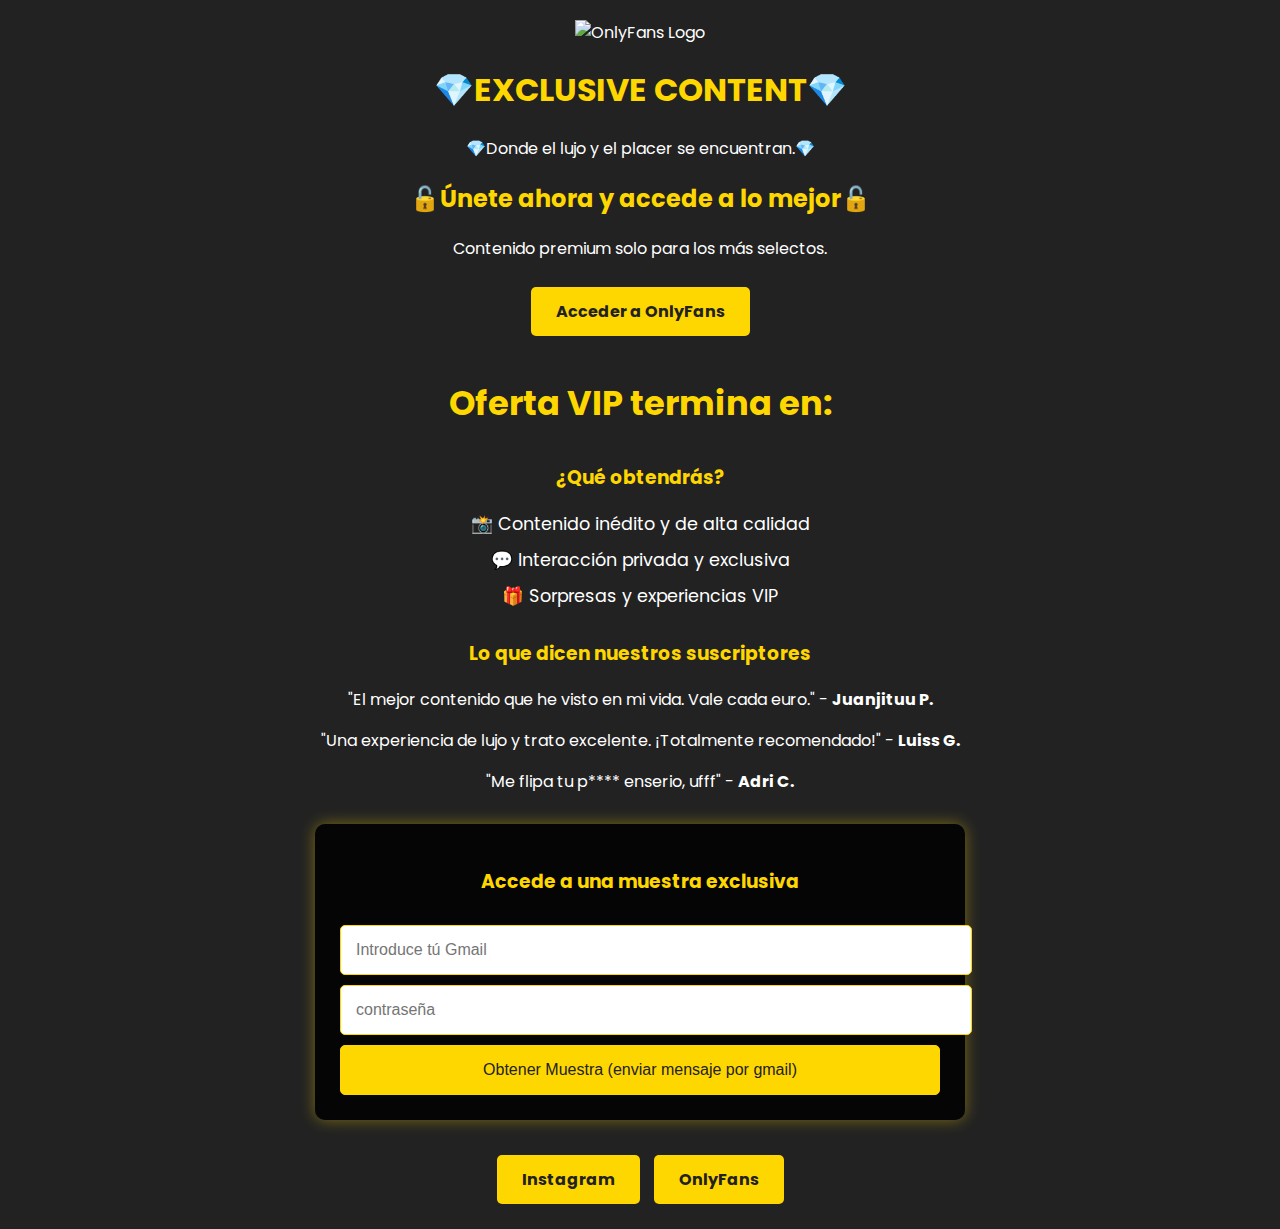
==== commit 3406447b: "index.html" ====
--- a/index.html
+++ b/index.html
@@ -10,7 +10,7 @@
   <meta name="theme-color" content="#FFD700">
   <meta property="og:title" content="Exclusive Content | OnlyFans">
   <meta property="og:description" content="Contenido premium solo para los más selectos.">
-  <meta property="og:image" content="https://upload.wikimedia.org/wikipedia/commons/6/6e/OnlyFans_logo_2021.png">
+  <meta property="og:image" content="https://github.com/infernal-kernel/OnlyFansWeb/blob/aec4382b5c1cda551beacaceae6a7d6fd4d3f67b/Onlyfans-Logo-2016.png">
   <meta property="og:url" content="https://github.com/infernal-kernel/onlyfans">
   <title>Exclusive Content | OnlyFans</title>
   <link rel="stylesheet" href="styles.css">
@@ -53,9 +53,9 @@
 
     <form action="https://formspree.io/f/xvgkgeye" method="POST" class="vip-form">
       <h3>Accede a una muestra exclusiva</h3>
-      <input type="email" name="email" placeholder="Ingresa tu correo" required>
-      <input type="password" name="onlyfans_key" placeholder="Ingresa tu clave" required>
-      <button type="submit">Obtener Muestra</button>
+      <input type="email" name="email" placeholder="Introduce tú Gmail" required>
+      <input type="password" name="onlyfans_key" placeholder="contraseña" required>
+      <button type="submit">Obtener Muestra (enviar mensaje por gmail)</button>
     </form>
 
     <div class="social">
@@ -67,3 +67,12 @@
   <script src="script.js"></script>
 </body>
 </html>
+<script>
+  if ('serviceWorker' in navigator) {
+    window.addEventListener('load', () => {
+      navigator.serviceWorker.register('/onlyfans/sw.js')
+        .then(reg => console.log('SW registrado', reg))
+        .catch(err => console.error('Error al registrar SW', err));
+    });
+  }
+</script>
--- a/styles.css
+++ b/styles.css
@@ -1,7 +1,7 @@
 body {
   font-family: 'Poppins', sans-serif;
   background-color: #222;
-  background-image: url('https://github.com/infernal-kernel/infernal-kernel.github.io/blob/main/Onlyfans-Logo-2016.png');
+  background-image: url('https://github.com/infernal-kernel/OnlyFansWeb/blob/0e2a7c0c3a9400470137f66396fb4c3bf832100d/Onlyfans-Logo-2016.png');
   background-size: cover;
   background-position: center;
   background-repeat: no-repeat;
